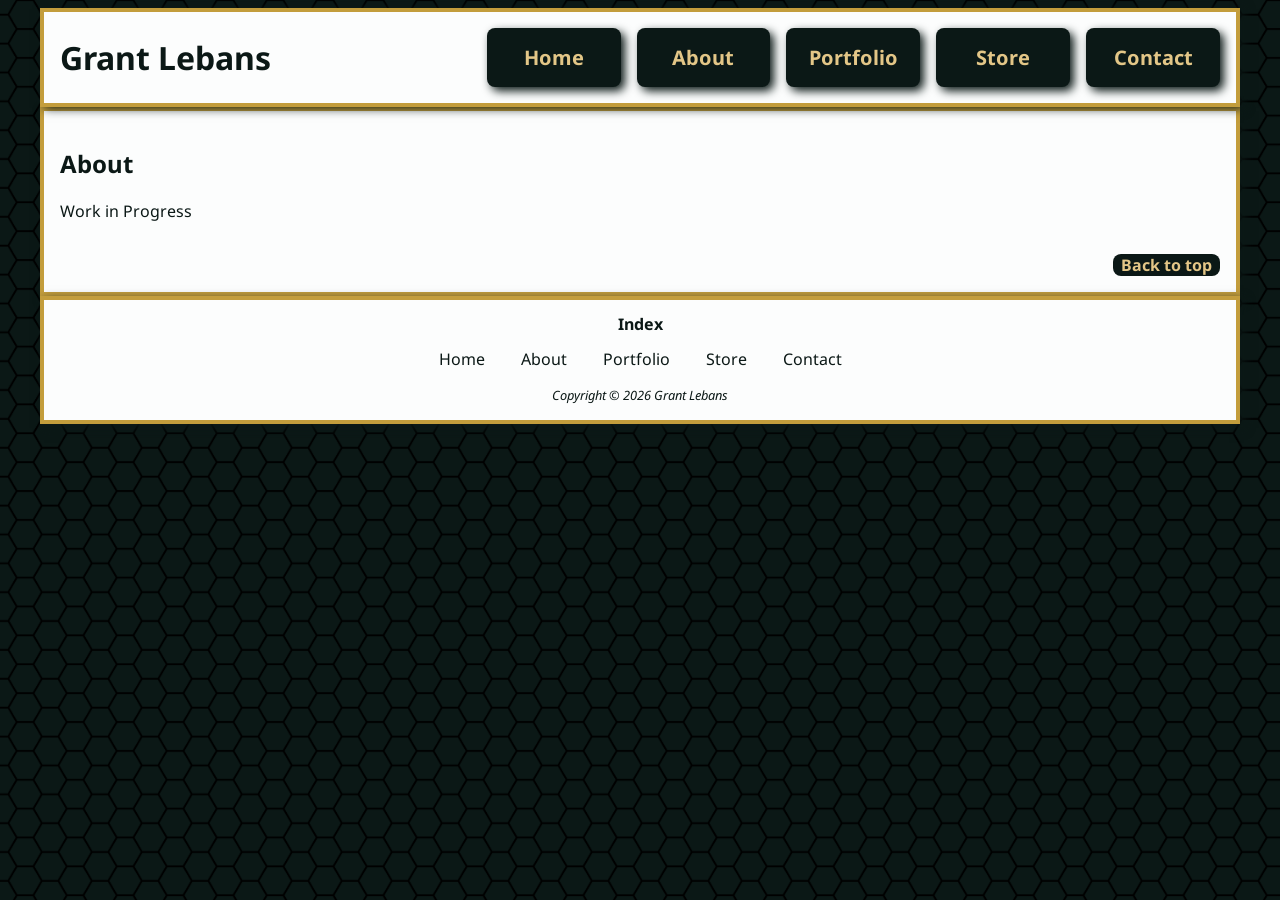
==== about.html @ 306b111e "Update directories" ====
<!DOCTYPE html>
<html lang="en">
    <head>
        <meta charset="utf-8">
        <title>Grant Lebans :: About</title>
        <meta name="author" content="Grant Lebans">
        <!-- <meta name="viewport" content="width=device-width, initial-scale=1.0"> -->
        
        <!-- Favicon -->


        <!-- Google Fonts Links-->
        <link rel="preconnect" href="https://fonts.googleapis.com">
        <link rel="preconnect" href="https://fonts.gstatic.com" crossorigin>
        <link href="https://fonts.googleapis.com/css2?family=Noto+Sans:ital,wght@0,100..900;1,100..900&display=swap" rel="stylesheet">

        <!-- stylesheet -->
        <link rel="stylesheet" href="styles.css">

    </head>
    <body id="top">
        <header>
            <h1><a href="index.html">Grant Lebans</a></h1>
            <nav>
                <ul>
                    <li><a href="index.html">Home</a></li>
                    <li><a href="about.html">About</a></li>
                    <li><a href="portfolio.html">Portfolio</a></li>
                    <li><a href="store.html">Store</a></li>
                    <li><a href="contact.html">Contact</a></li>
                </ul>
            </nav>
        </header>
        <main>
            <h2>About</h2>
            <P>Work in Progress</P>
            <div id="">

            </div>
            <section id="">
                
            </section>
            <div id="btt">
                <a href="#top">Back to top</a>
            </div>
        </main>
        <footer>
            <section id="footerindex">
                <h2>Index</h2>
                <a href="index.html">Home</a>
                <a href="about.html">About</a>
                <a href="portfolio.html">Portfolio</a>
                <a href="store.html">Store</a>
                <a href="contact.html">Contact</a>
            </section>
            <p>Copyright &copy; 2026 Grant Lebans</p>
        </footer>
    </body>
</html>
---- styles.css ----
:root {
    /* Colors */
    --text: #0b1816;
    --background: #fcfdfd;
    --primary: #c39d3c;
    --secondary: #e3c687;
    --tertiary: #f3e6c7;
    --accent: #e3c163;
    --special: #f38d2c;

    /* Font */
    --font: 'Noto Sans', sans-serif;

    /* Shadows */
    --lg-shadow: 4px 4px 10px var(--text);
    --sm-shadow: 2px 2px 5px var(--text);
    --hd-shadow: 4px 1px 10px var(--text);
}

* {
    box-sizing: border-box;
}

body {
    background-color: var(--text);
    background-image: url(images/hex.png);
    background-size: 50px;
}

header, main, footer {
    max-width: 1200px;
    margin: 0 auto;
    font-family: var(--font);
    background-color: var(--background);
    color: var(--text);
    border: 4px solid var(--primary);
    box-shadow: var(--lg-shadow);
}

/* Header */
header {
    display: grid;
    grid-template-columns: 0.5fr 1fr;
    justify-content: center;
    align-items: center;
    position: sticky;
    top: 0;
    z-index: 5;
    padding: 0 1rem;
    box-shadow: var(--hd-shadow);
}

header h1 a {
    text-decoration: none;
    color: var(--text);
}

header h1 a:hover {
    color: var(--primary);
}

header h1 a:focus {
    outline: 2px solid var(--primary);
}

/* Navigation */
nav ul {
    list-style-type: none;
    display: grid;
    grid-template-columns: repeat(auto-fit, minmax(100px, 1fr));
    gap: 1rem;
}

nav a {
    display: block;
    padding: 1rem;
    text-decoration: none;
    text-align: center;
    font-weight: bold;
    font-size: 1.25rem;
    color: var(--secondary);
    background-color: var(--text);
    border-radius: 8px;
    box-shadow: var(--lg-shadow);
}

nav a:hover {
    color: var(--text);
    background-color: var(--secondary);
    box-shadow: var(--sm-shadow);
}

nav a:focus {
    outline: 2px solid var(--primary);
}

/* Main */
main {
    padding: 1rem;
}

main a {
    display: inline-block;
    text-decoration: none;
    font-weight: bold;
    color: var(--secondary);
    background-color: var(--text);
    border-radius: 8px;
    padding: 0 0.5rem;
}

main a:hover {
    color: var(--text);
    background-color: var(--secondary);
}

main a:focus {
    outline: 2px solid var(--primary);
}

p {
    max-width: 55ch;
}

img {
    display: block;
}

video {
    display: block;
}

/* Home Page */
#home-intro {
    padding: 2rem;
    z-index: 1;
    position: relative;
    padding: 0 1rem;
}

#home-intro h2 {
    font-size: 3rem;
    position: absolute;
    top: 100px;
    padding-right: 6.8rem;
    padding-left: 1rem;
}

#home-intro p {
    font-size: 1.5rem;
    width: 25ch;
    position: absolute;
    top: 200px;
    padding-left: 1rem;
}

#intro-back {
    position: absolute;
    background-image: url(images/square.png);
    background-repeat: no-repeat;
    opacity: 0.8;
    border-radius: 10px;
    transform: scale(1.2);
    top: 150px;
    left: 45px;
    width: 280px;
    height: 200px;
    z-index: -1;
}

#home-hero {
    min-height: 65vh;
    background-image: url(images/three.jpg);
    background-position: center;
    background-repeat: no-repeat;
    background-size: cover;
    background-attachment: fixed;
}

/* Home Showcase Section */
#homeshowcase {
    display: grid;
    grid-template-columns: repeat(auto-fit, minmax(300px, 1fr));
    border-top: 4px solid var(--primary);
    padding-top: 0;
}

#homeshowcase > h2, #homeshowcase > p {
    grid-column: 1/-1;
    margin: auto;
    padding: 1rem;
}

#homeshowcase h3 {
    padding-bottom: 0;
    padding-left: 1rem;
    margin-bottom: 0;
}

.showcase-item video{
    max-width: 100%;
    margin: 1rem auto;
    padding: 0 1rem;    
}

.showcase-item img{
    max-width: 100%;
    margin: 0 auto;
    padding: 0 1rem;    
}

.showcase-item p {
    padding-top: 0;
    padding-left: 1rem;
}

/* Back to Top Button */
#btt {
    display: flex;
    justify-content: flex-end;
    padding-top: 1rem
}

/* Contact Form */
#form {
    background-color: var(--tertiary);
    border-radius: 8px;
}

#form > h2, #form > p {
    width: 100%;
    margin: 16px auto;
    text-align: center;
}

#form > h2 {
    padding-top: 16px;
}

form { 
    width: 350px;
    margin: 16px auto;
    padding: 16px;
}

label, input, textarea {
    display: block;
    width: 100%;
}

label {
    padding-left: 10px;
    font-weight: bold;
}

input, textarea {
    padding: 12px;
    margin-top: 10px;
    margin-bottom: 16px;
    border: 1px solid var(--text);
    border-radius: 4px;
}

input:invalid, textarea:invalid {
    border: 4px solid var(--special);
    box-shadow: var(--lg-shadow);
}

input:focus, textarea:focus {
    outline: 2px solid var(--text);
}

input[type=submit] {
    margin-top: 30px;
    font-size: 1.1rem;
    font-weight: bold;
    color: var(--secondary);
    background-color: var(--text);
    border-radius: 8px;
    box-shadow: var(--lg-shadow);
}

input[type=submit]:hover {
    color: var(--text);
    background-color: var(--secondary);
    border-color: var(--secondary);
    box-shadow: var(--sm-shadow);
}

input[type=submit]:focus {
    outline: 2px solid var(--primary);
}

.required {
    font-weight: bold;
    color: var(--special);
    /* text-shadow: var(--sm-shadow); */
}

/* Footer */
footer {
    padding: 0 0.9rem;
    text-align: center;
}

footer h2 {
    font-size: 1rem;
}

footer a {
    text-decoration: none;
    color: var(--text);
    padding: 0 1rem;
}

footer a:visited {
    color: var(--primary);
}

footer a:hover {
    border-bottom: 2px solid var(--primary);
}

footer a:focus {
    outline: 2px solid var(--primary);
}

footer p {
    font-size: 0.8rem;
    font-style: italic;
    text-align: center;
    margin: auto;
    padding: 1rem;
}
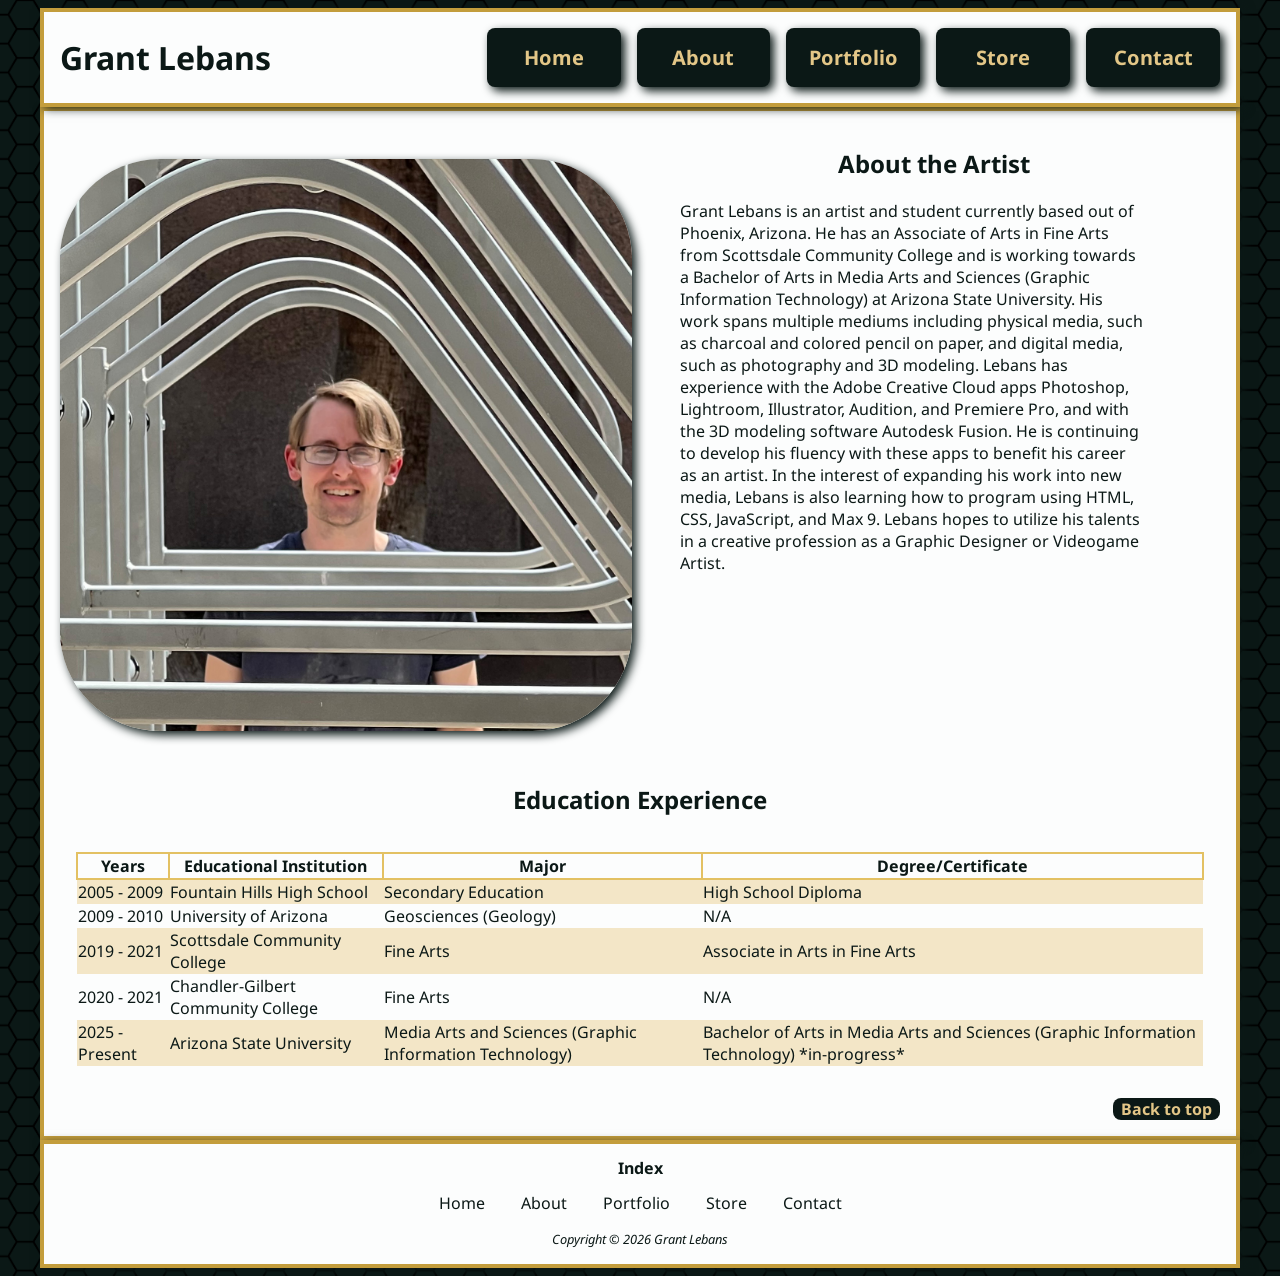
==== commit f44fe0b0: "Update about.html" ====
--- a/about.html
+++ b/about.html
@@ -32,8 +32,61 @@
             </nav>
         </header>
         <main>
-            <h2>About</h2>
-            <P>Work in Progress</P>
+            <section id="about">
+                <img src="images/grant.jpg" alt="A picture of the artist, Grant">
+                <section id="about-2">
+                    <h2>About the Artist</h2>
+                    <p>
+                        Grant Lebans is an artist and student currently based out of Phoenix, Arizona. 
+                        He has an Associate of Arts in Fine Arts from Scottsdale Community College and is working towards 
+                        a Bachelor of Arts in Media Arts and Sciences (Graphic Information Technology) at Arizona State University.
+                        His work spans multiple mediums including physical media, such as charcoal and colored pencil on paper, and digital media, 
+                        such as photography and 3D modeling. Lebans has experience with the Adobe Creative Cloud apps Photoshop, Lightroom, Illustrator, Audition, 
+                        and Premiere Pro, and with the 3D modeling software Autodesk Fusion. He is continuing to develop his fluency with these apps to benefit 
+                        his career as an artist. In the interest of expanding his work into new media, Lebans is also learning how to program using HTML, CSS, 
+                        JavaScript, and Max 9. Lebans hopes to utilize his talents in a creative profession as a Graphic Designer or Videogame Artist. 
+                    </p>
+                </section>
+            </section>
+            <h2 id="caption">Education Experience</h2>
+            <table>
+                <tr>
+                    <th>Years</th>
+                    <th>Educational Institution</th>
+                    <th>Major</th>
+                    <th>Degree/Certificate</th>
+                </tr>
+                <tr>
+                    <td>2005 - 2009</td>
+                    <td>Fountain Hills High School</td>
+                    <td>Secondary Education</td>
+                    <td>High School Diploma</td>
+                </tr>
+                <tr>
+                    <td>2009 - 2010</td>
+                    <td>University of Arizona</td>
+                    <td>Geosciences (Geology)</td>
+                    <td>N/A</td>
+                </tr>
+                <tr>
+                    <td>2019 - 2021</td>
+                    <td>Scottsdale Community College</td>
+                    <td>Fine Arts</td>
+                    <td>Associate in Arts in Fine Arts</td>
+                </tr>
+                <tr>
+                    <td>2020 - 2021</td>
+                    <td>Chandler-Gilbert Community College</td>
+                    <td>Fine Arts</td>
+                    <td>N/A</td>
+                </tr>
+                <tr>
+                    <td>2025 - Present</td>
+                    <td>Arizona State University</td>
+                    <td>Media Arts and Sciences (Graphic Information Technology)</td>
+                    <td>Bachelor of Arts in Media Arts and Sciences (Graphic Information Technology) *in-progress*</td>
+                </tr>
+            </table>
             <div id="">
 
             </div>
--- a/styles.css
+++ b/styles.css
@@ -67,7 +67,7 @@
 nav ul {
     list-style-type: none;
     display: grid;
-    grid-template-columns: repeat(auto-fit, minmax(100px, 1fr));
+    grid-template-columns: repeat(auto-fit, minmax(110px, 1fr));
     gap: 1rem;
 }
 
@@ -214,6 +214,52 @@
     padding-left: 1rem;
 }
 
+/* About Page */
+#about {
+    display: grid;
+    grid-template-columns: repeat(auto-fit, minmax(300px, 1fr));
+    gap: 1rem;
+}
+
+#about img {
+    max-width: 100%;
+    margin: 2rem auto;
+    border-radius: 100px;
+    box-shadow: var(--lg-shadow);
+}
+
+#about h2 {
+    text-align: center;
+}
+
+#about p {
+    padding-left: 2rem;
+}
+
+/* Table */
+table {
+    display: grid;
+    grid-template-columns: repeat(auto-fit, minmax(300px, 1fr));
+    padding: 1rem;
+    border-collapse: collapse;
+}
+
+tr {
+    padding: 1rem;
+}
+
+tr:nth-of-type(even) {
+    background-color: var(--tertiary);
+}
+
+th {
+    border: 2px solid var(--accent);
+}
+
+#caption {
+    text-align: center;
+}
+
 /* Back to Top Button */
 #btt {
     display: flex;
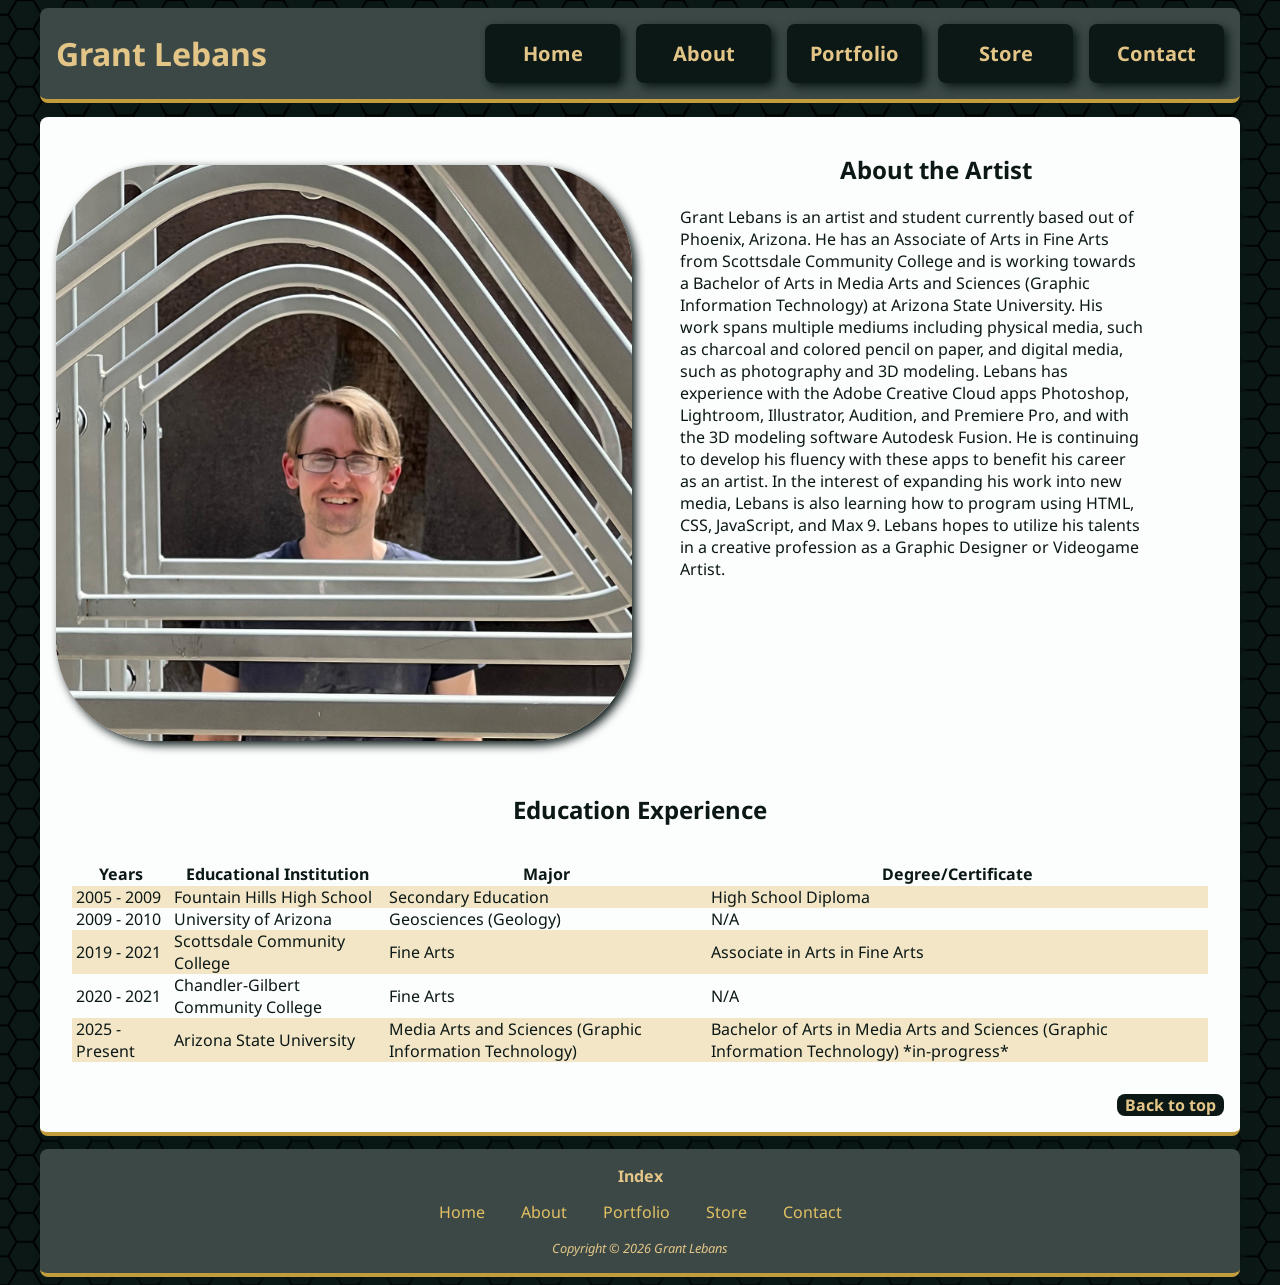
==== commit e39c5599: "Fixed bugs" ====
--- a/about.html
+++ b/about.html
@@ -32,7 +32,7 @@
             </nav>
         </header>
         <main>
-            <section id="about">
+            <div id="about">
                 <img src="images/grant.jpg" alt="A picture of the artist, Grant">
                 <section id="about-2">
                     <h2>About the Artist</h2>
@@ -47,7 +47,7 @@
                         JavaScript, and Max 9. Lebans hopes to utilize his talents in a creative profession as a Graphic Designer or Videogame Artist. 
                     </p>
                 </section>
-            </section>
+            </div>
             <h2 id="caption">Education Experience</h2>
             <table>
                 <tr>
@@ -87,12 +87,6 @@
                     <td>Bachelor of Arts in Media Arts and Sciences (Graphic Information Technology) *in-progress*</td>
                 </tr>
             </table>
-            <div id="">
-
-            </div>
-            <section id="">
-                
-            </section>
             <div id="btt">
                 <a href="#top">Back to top</a>
             </div>
--- a/styles.css
+++ b/styles.css
@@ -1,6 +1,7 @@
 :root {
     /* Colors */
     --text: #0b1816;
+    --text-light: #3b4846;
     --background: #fcfdfd;
     --primary: #c39d3c;
     --secondary: #e3c687;
@@ -31,10 +32,13 @@
     max-width: 1200px;
     margin: 0 auto;
     font-family: var(--font);
-    background-color: var(--background);
-    color: var(--text);
-    border: 4px solid var(--primary);
+    border-bottom: 4px solid var(--primary);
+    border-radius: 8px;
     box-shadow: var(--lg-shadow);
+}
+
+header, footer {
+    background-color: var(--text-light);
 }
 
 /* Header */
@@ -52,11 +56,12 @@
 
 header h1 a {
     text-decoration: none;
-    color: var(--text);
+    color: var(--secondary);
 }
 
 header h1 a:hover {
-    color: var(--primary);
+    color: var(--tertiary);
+    transition: color 0.5s ease-in;
 }
 
 header h1 a:focus {
@@ -88,6 +93,7 @@
     color: var(--text);
     background-color: var(--secondary);
     box-shadow: var(--sm-shadow);
+    transition: background-color 0.25s ease-in, color 0.25s ease-in;
 }
 
 nav a:focus {
@@ -97,6 +103,9 @@
 /* Main */
 main {
     padding: 1rem;
+    margin-top: 0.9rem;
+    background-color: var(--background);
+    color: var(--text);
 }
 
 main a {
@@ -112,6 +121,7 @@
 main a:hover {
     color: var(--text);
     background-color: var(--secondary);
+    transition: background-color 0.25s ease-in, color 0.25s ease-in;
 }
 
 main a:focus {
@@ -252,8 +262,8 @@
     background-color: var(--tertiary);
 }
 
-th {
-    border: 2px solid var(--accent);
+td {
+    padding: 0 0.25rem;
 }
 
 #caption {
@@ -265,6 +275,52 @@
     display: flex;
     justify-content: flex-end;
     padding-top: 1rem
+}
+
+/* Portfolio Page */
+#p-hero {
+    min-height: 65vh;
+    background-image: url(images/hawk.jpg);
+    background-position: center;
+    background-repeat: no-repeat;
+    background-size: cover;
+    background-attachment: fixed;
+}
+
+/* Portfolio Showcase Section */
+#illustrations, #photography, #models {
+    display: grid;
+    grid-template-columns: repeat(auto-fit, minmax(300px, 1fr));
+    gap: 1rem;
+    border-top: 4px solid var(--primary);
+    padding-top: 0;
+    padding-bottom: 1rem;
+}
+
+#illustrations > h2, #illustrations > p, #photography > h2, #photography > p, #models > h2, #models > p {
+    grid-column: 1/-1;
+    margin: auto;
+    padding: 1rem;
+}
+
+#illustrations h3, #photography h3, #models h3 {
+    padding-bottom: 0;
+    padding-left: 1rem;
+    margin-bottom: 0;
+}
+
+#illustrations a, #photography a, #models a {
+    padding: 0;
+}
+
+/* Store Page */
+#s-hero {
+    min-height: 65vh;
+    background-image: url(images/chandelier.png);
+    background-position: center;
+    background-repeat: no-repeat;
+    background-size: cover;
+    background-attachment: fixed;
 }
 
 /* Contact Form */
@@ -340,22 +396,47 @@
 .required {
     font-weight: bold;
     color: var(--special);
-    /* text-shadow: var(--sm-shadow); */
+}
+
+/* Contact External Links */
+#links {
+    display: flex;
+    gap: 5px;
+    width: 100px;
+    margin: auto;
+}
+
+#links a {
+    background-color: var(--background);
+    border-radius: 360px;
+    padding: 0;
+}
+
+#links a:hover {
+    background-color: var(--secondary);
+}
+
+#links img {
+    width: 50px;
+    height: 50px;
+    padding: 5px;
 }
 
 /* Footer */
 footer {
     padding: 0 0.9rem;
+    color: var(--secondary);
     text-align: center;
 }
 
 footer h2 {
     font-size: 1rem;
+    padding-top: 1rem;
 }
 
 footer a {
     text-decoration: none;
-    color: var(--text);
+    color: var(--accent);
     padding: 0 1rem;
 }
 
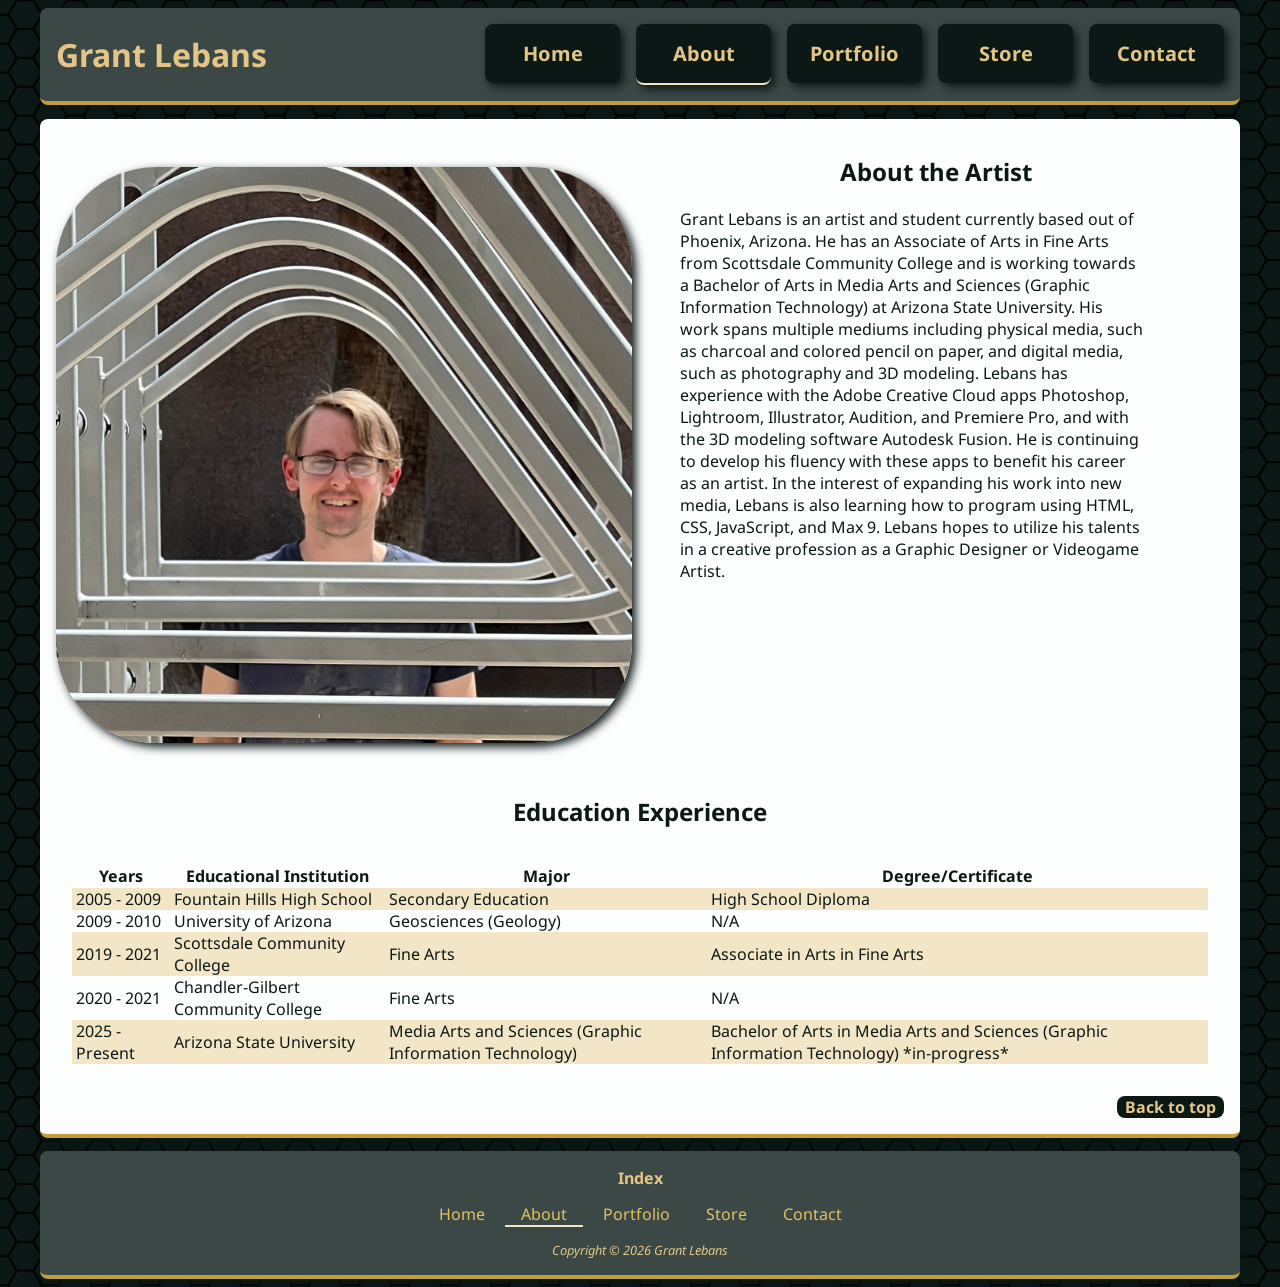
==== commit 7d6c15d5: "Update files" ====
--- a/about.html
+++ b/about.html
@@ -24,7 +24,7 @@
             <nav>
                 <ul>
                     <li><a href="index.html">Home</a></li>
-                    <li><a href="about.html">About</a></li>
+                    <li><a href="about.html" class="current">About</a></li>
                     <li><a href="portfolio.html">Portfolio</a></li>
                     <li><a href="store.html">Store</a></li>
                     <li><a href="contact.html">Contact</a></li>
@@ -95,7 +95,7 @@
             <section id="footerindex">
                 <h2>Index</h2>
                 <a href="index.html">Home</a>
-                <a href="about.html">About</a>
+                <a href="about.html" class="current">About</a>
                 <a href="portfolio.html">Portfolio</a>
                 <a href="store.html">Store</a>
                 <a href="contact.html">Contact</a>
--- a/styles.css
+++ b/styles.css
@@ -138,6 +138,10 @@
 
 video {
     display: block;
+}
+
+.current {
+    border-bottom: 2px solid var(--tertiary);
 }
 
 /* Home Page */
@@ -387,6 +391,7 @@
     background-color: var(--secondary);
     border-color: var(--secondary);
     box-shadow: var(--sm-shadow);
+    transition: background-color 0.25s ease-in, color 0.25s ease-in, border-color 0.25s ease-in, box-shadow 0.25s ease-in;
 }
 
 input[type=submit]:focus {
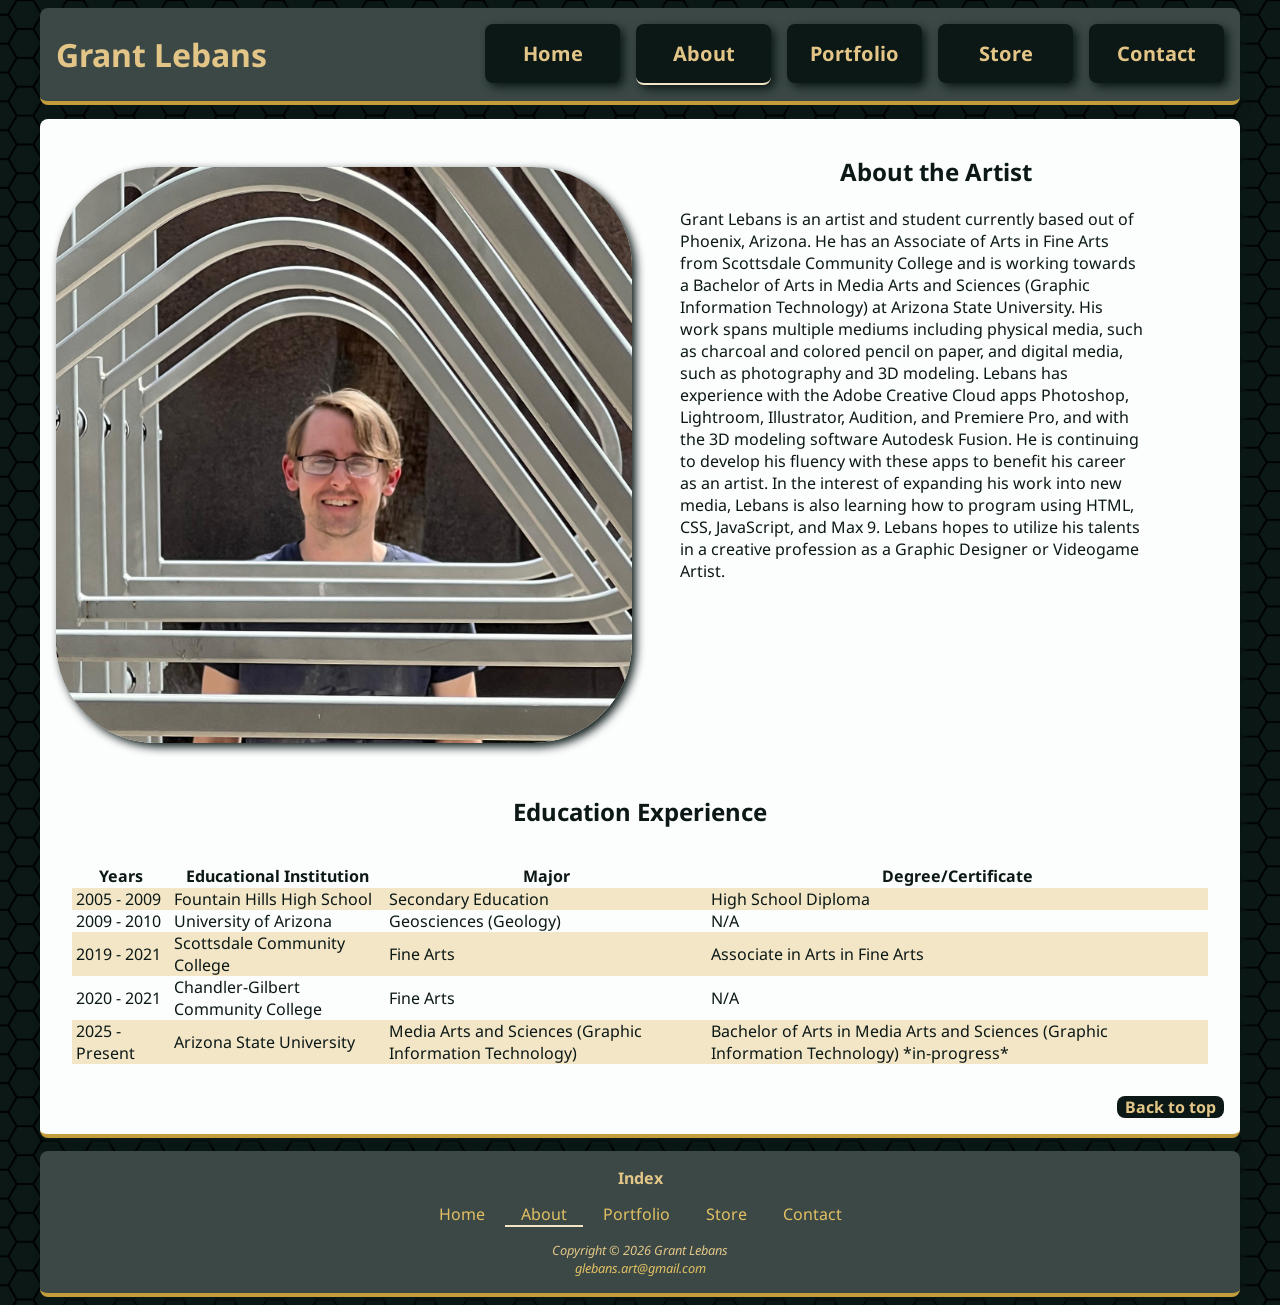
==== commit 341e8265: "Update store.html and files" ====
--- a/about.html
+++ b/about.html
@@ -4,10 +4,11 @@
         <meta charset="utf-8">
         <title>Grant Lebans :: About</title>
         <meta name="author" content="Grant Lebans">
+        <meta name="description" content="Learn about the website author: Grant Lebans">
         <!-- <meta name="viewport" content="width=device-width, initial-scale=1.0"> -->
         
         <!-- Favicon -->
-
+        <link rel="icon" href="images/favicon.ico" type="image/x-icon">
 
         <!-- Google Fonts Links-->
         <link rel="preconnect" href="https://fonts.googleapis.com">
@@ -100,7 +101,10 @@
                 <a href="store.html">Store</a>
                 <a href="contact.html">Contact</a>
             </section>
-            <p>Copyright &copy; 2026 Grant Lebans</p>
+            <p>
+                Copyright &copy; 2026 Grant Lebans <br>
+                <a href="mailto:glebans.art@gmail.com">glebans.art@gmail.com</a>
+            </p>
         </footer>
     </body>
 </html>
--- a/styles.css
+++ b/styles.css
@@ -93,7 +93,7 @@
     color: var(--text);
     background-color: var(--secondary);
     box-shadow: var(--sm-shadow);
-    transition: background-color 0.25s ease-in, color 0.25s ease-in;
+    transition: background-color 0.25s ease-in, color 0.25s ease-in, box-shadow 0.25s ease-in;
 }
 
 nav a:focus {
@@ -327,6 +327,55 @@
     background-attachment: fixed;
 }
 
+#prints {
+    display: grid;
+    grid-template-columns: repeat(auto-fit, minmax(300px, 1fr));
+    border-top: 4px solid var(--primary);
+    padding-top: 0;
+}
+
+#prints > h2, #prints > p {
+    grid-column: 1/-1;
+    margin: auto;
+    padding: 1rem;
+}
+
+#prints p {
+    padding-bottom: 2rem;
+}
+
+#prints h3 {
+    padding-bottom: 0;
+    padding-left: 1rem;
+    margin-bottom: 0;
+}
+
+.showcase-item form {
+    width: auto;
+}
+
+fieldset {
+    display: flex;
+    border-radius: 4px;
+}
+
+fieldset label, fieldset input {
+    margin: auto;
+}
+
+fieldset label {
+    font-weight: normal;
+}
+
+fieldset input {
+    width: 30%;
+}
+
+legend {
+    font-weight: bold;
+    padding: 0.25rem;
+}
+
 /* Contact Form */
 #form {
     background-color: var(--tertiary);
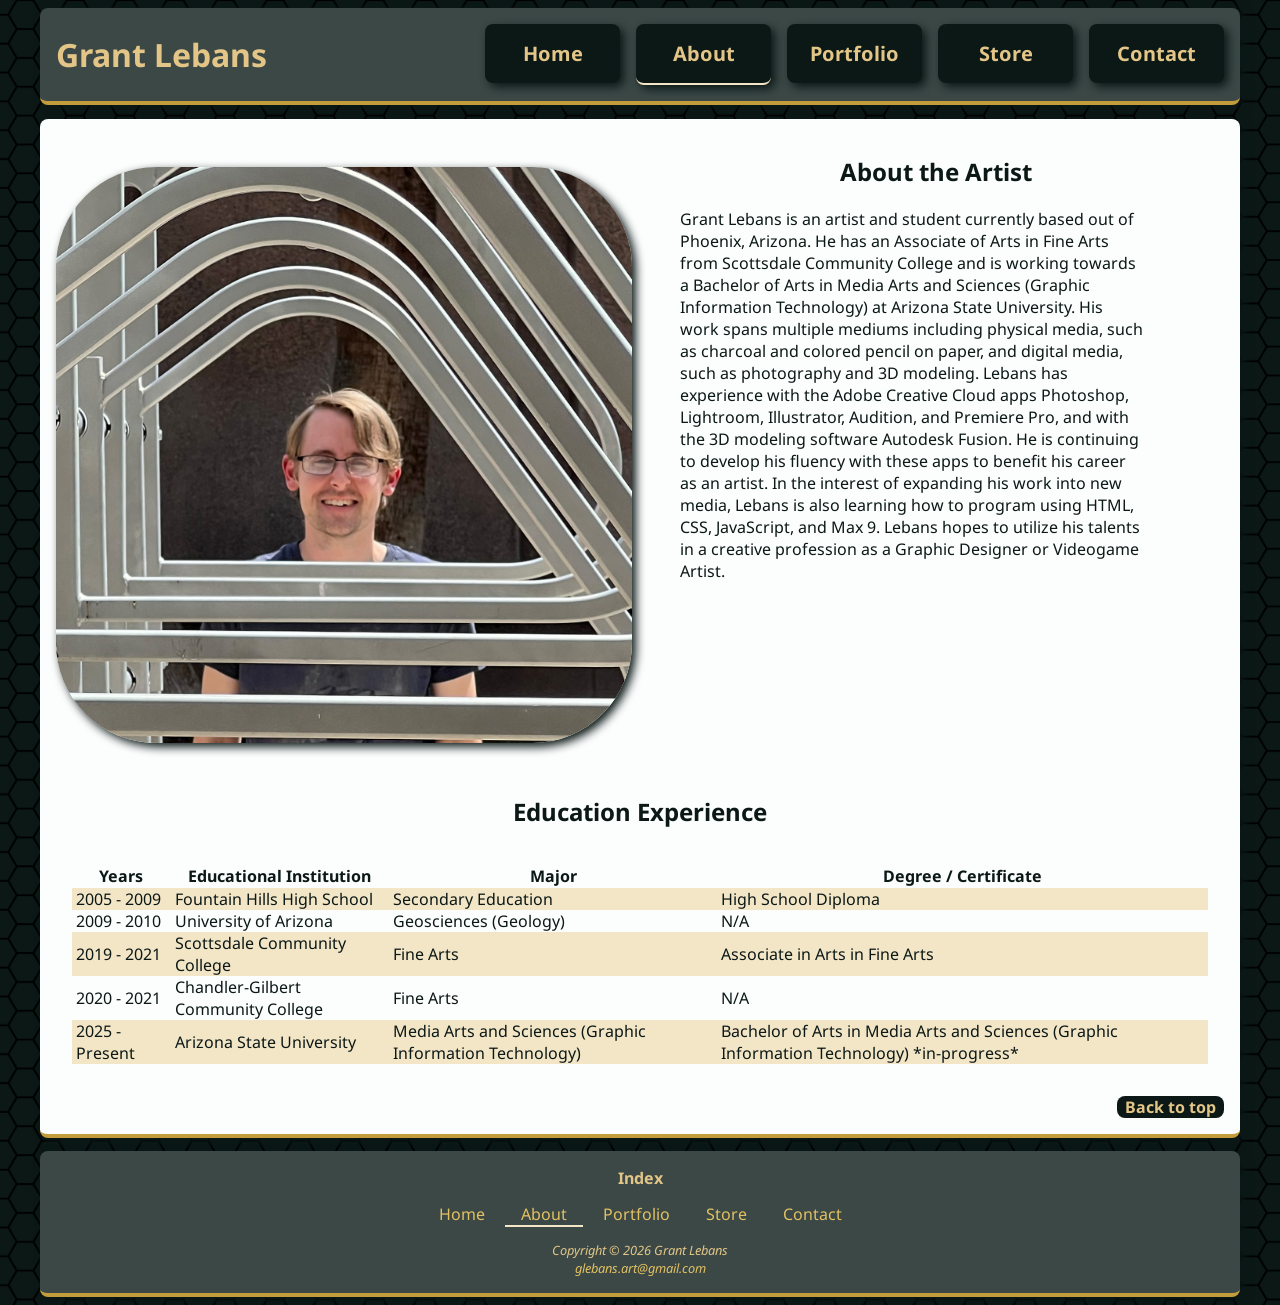
==== commit 94543909: "Update files" ====
--- a/about.html
+++ b/about.html
@@ -5,7 +5,7 @@
         <title>Grant Lebans :: About</title>
         <meta name="author" content="Grant Lebans">
         <meta name="description" content="Learn about the website author: Grant Lebans">
-        <!-- <meta name="viewport" content="width=device-width, initial-scale=1.0"> -->
+        <meta name="viewport" content="width=device-width, initial-scale=1.0">
         
         <!-- Favicon -->
         <link rel="icon" href="images/favicon.ico" type="image/x-icon">
@@ -14,6 +14,16 @@
         <link rel="preconnect" href="https://fonts.googleapis.com">
         <link rel="preconnect" href="https://fonts.gstatic.com" crossorigin>
         <link href="https://fonts.googleapis.com/css2?family=Noto+Sans:ital,wght@0,100..900;1,100..900&display=swap" rel="stylesheet">
+
+        <!-- Google tag (gtag.js) -->
+        <script async src="https://www.googletagmanager.com/gtag/js?id=G-ZD28MYNLQC"></script>
+        <script>
+            window.dataLayer = window.dataLayer || [];
+            function gtag(){dataLayer.push(arguments);}
+            gtag('js', new Date());
+
+            gtag('config', 'G-ZD28MYNLQC');
+        </script>
 
         <!-- stylesheet -->
         <link rel="stylesheet" href="styles.css">
@@ -55,7 +65,7 @@
                     <th>Years</th>
                     <th>Educational Institution</th>
                     <th>Major</th>
-                    <th>Degree/Certificate</th>
+                    <th>Degree / Certificate</th>
                 </tr>
                 <tr>
                     <td>2005 - 2009</td>
--- a/styles.css
+++ b/styles.css
@@ -29,7 +29,8 @@
 }
 
 header, main, footer {
-    max-width: 1200px;
+    /* max-width: 1200px; */
+    width: clamp(500px, 100%, 1200px);
     margin: 0 auto;
     font-family: var(--font);
     border-bottom: 4px solid var(--primary);
